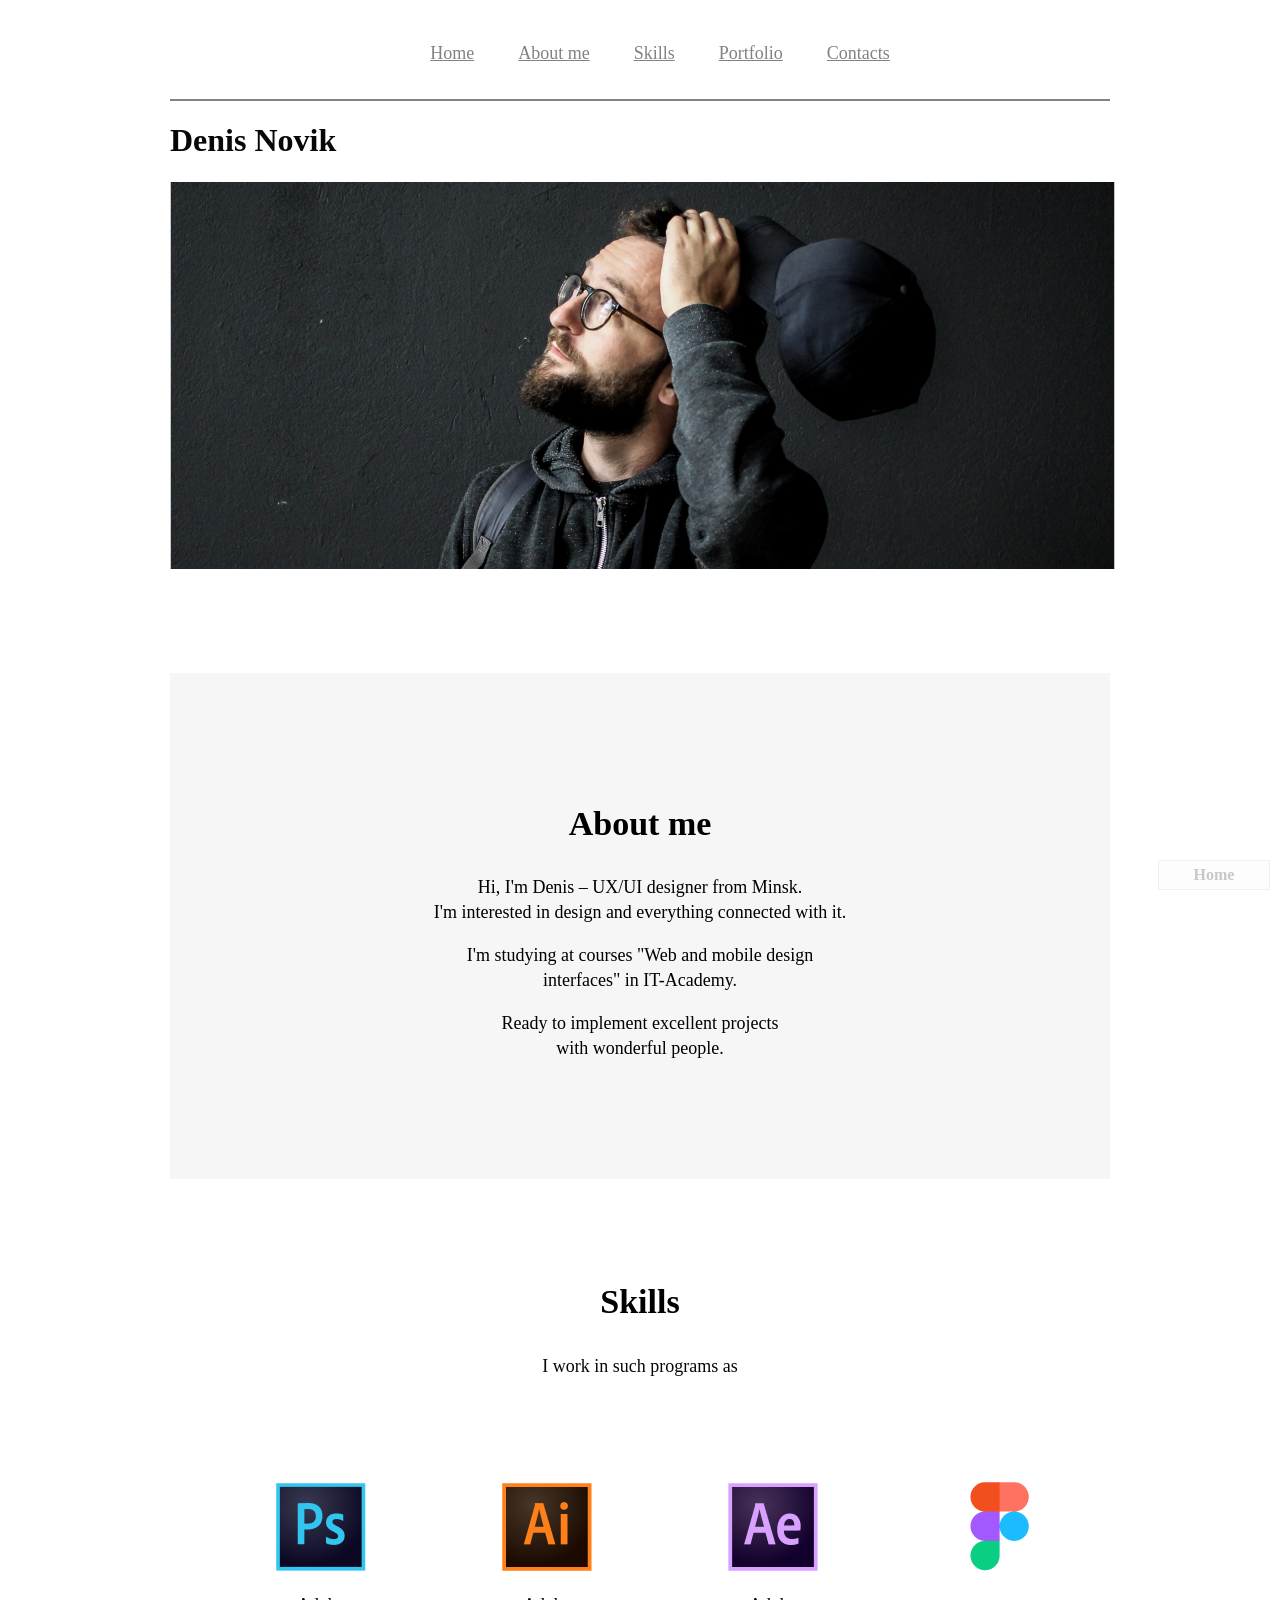
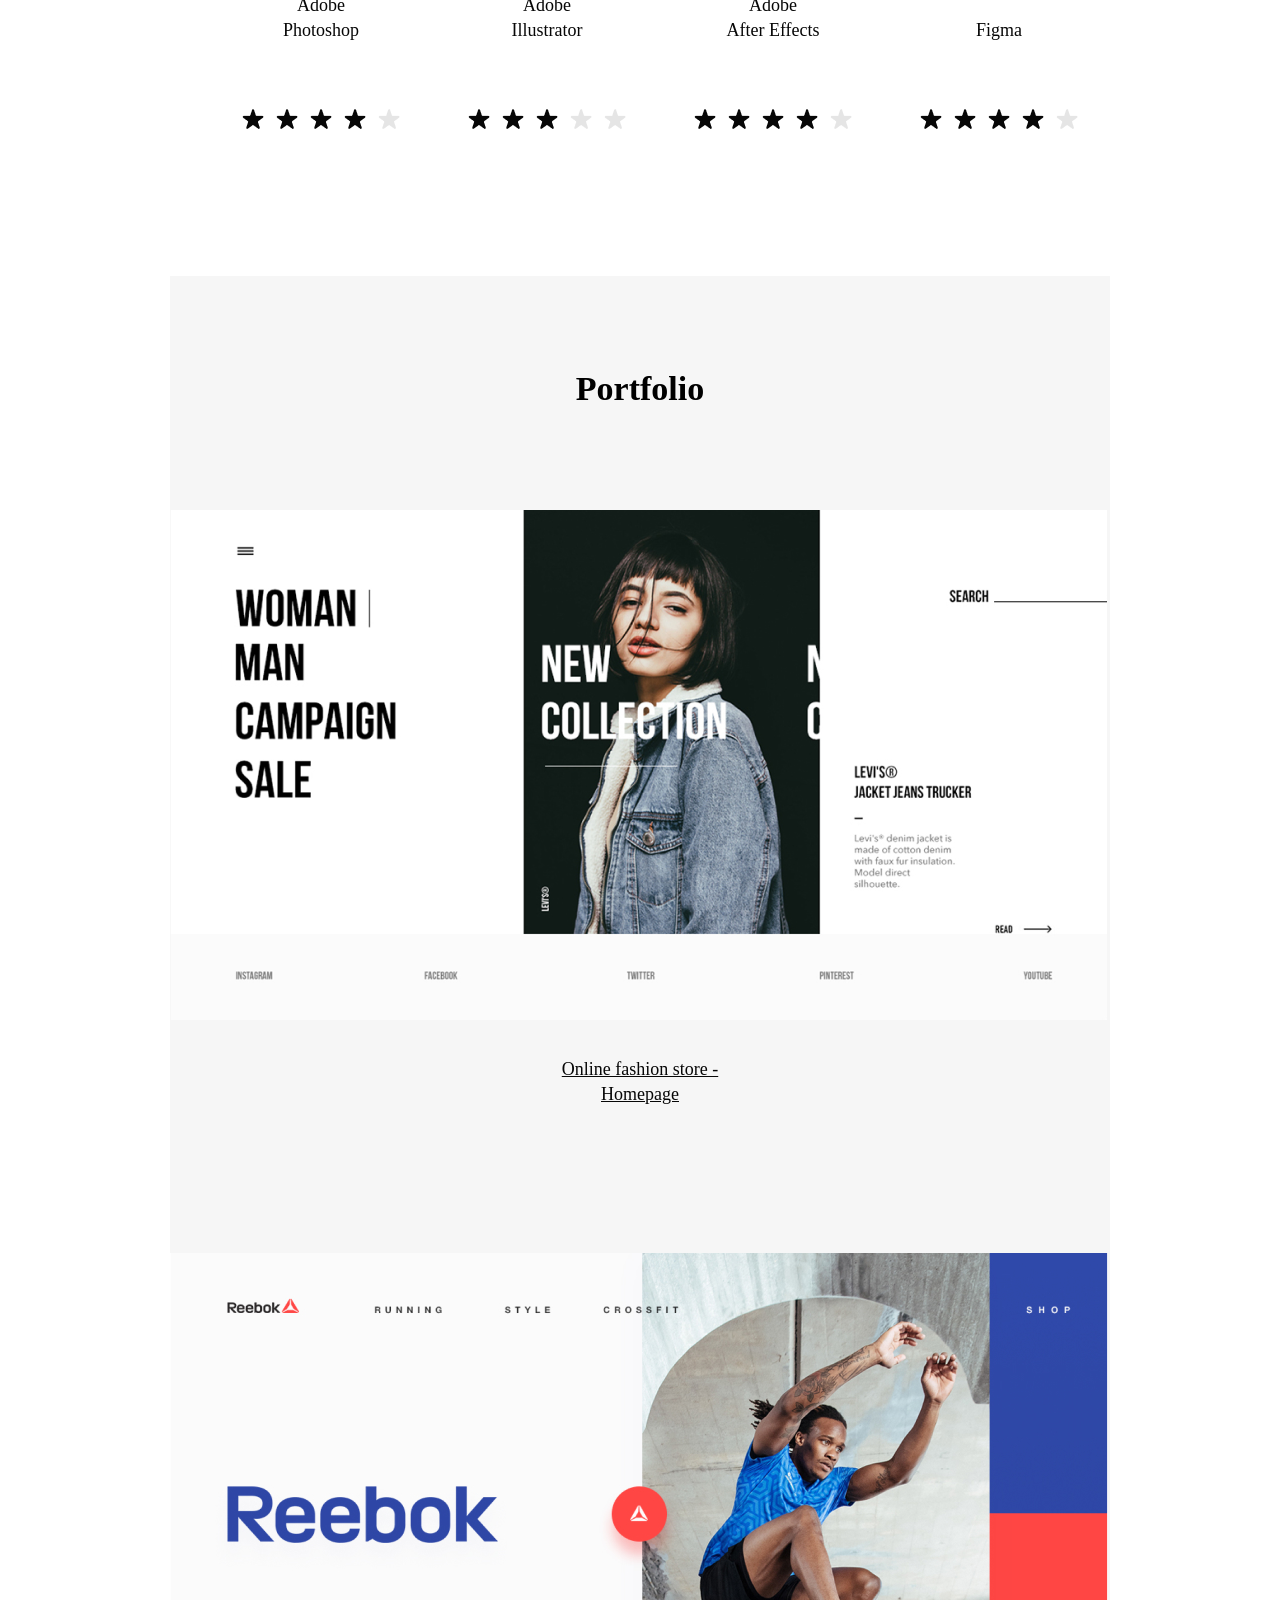
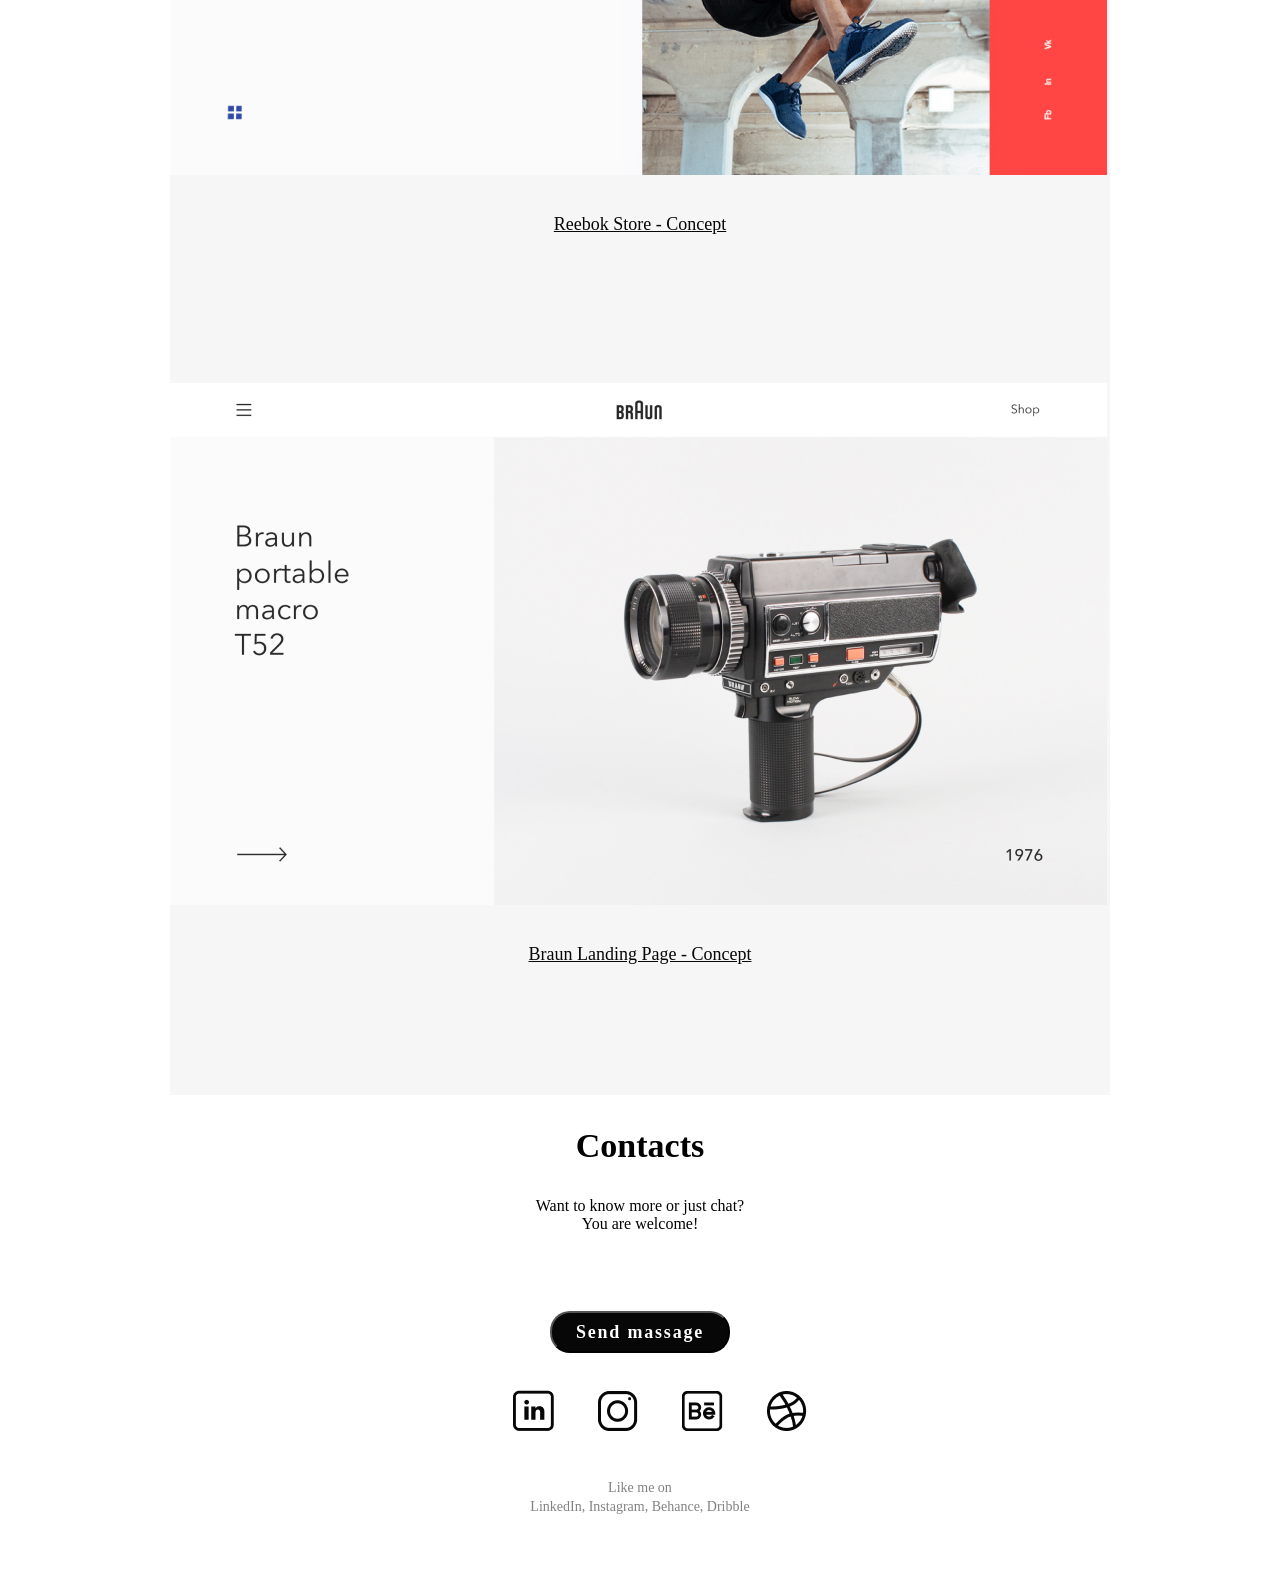
==== index.html @ bd8c3f27 "myPortfolioFinish" ====
<!DOCTYPE html>
<html lang="en">

<head>
    <meta charset="UTF-8">
    <meta http-equiv="X-UA-Compatible" content="IE=edge">
    <meta name="viewport" content="width=device-width, initial-scale=1.0">
    <link rel="stylesheet" href="./index.css">
    <link rel="stylesheet" href="./normalize.css">
    <script src="http://ajax.googleapis.com/ajax/libs/jquery/1.7.1/jquery.min.js"></script>
    <script type="text/javascript"></script>
    <script src="./index.js"></script>
    <title>My Profile</title>
</head>

<body>
    <div class="conteiner">
        <header>
            <div class="divHeader">
                <ul class="header">
                    <li class="item"><a href="#">Home</a></li>
                    <li class="item"><a href="#about">About me</a></li>
                    <li class="item"><a href="#skills">Skills</a></li>
                    <li class="item"><a href="#portfolio">Portfolio</a></li>
                    <li class="item"><a href="#contacts">Contacts</a></li>
                </ul>
            </div>
        </header>
        <h1>Denis Novik</h1>
        <img src="./imeg/man.jpg" alt="man">
        <section id="about">
            <h2>About me</h2>
            <p>Hi, I'm Denis – UX/UI designer from Minsk.<br>
                I'm interested in design and everything connected with it.
            </p>
            <p> I'm studying at courses "Web and mobile design<br>
                interfaces" in IT-Academy.
            </p>
            <p>Ready to implement excellent projects<br>
                with wonderful people.</p>
        </section>
        <section id="skills">
            <h2>Skills</h2>
            <p>I work in such programs as</p>
            <div>
                <ul class="skills">
                    <li class="itemSkills"><img src="./imeg/ps-1.png" alt="iconPs"><br>
                        <p>Adobe<br> Photoshop</p><br>
                        <img class="star" src="./imeg/StarOn.png" alt="">
                        <img class="star" src="./imeg/StarOn.png" alt="">
                        <img class="star" src="./imeg/StarOn.png" alt="">
                        <img class="star" src="./imeg/StarOn.png" alt="">
                        <img class="star" src="./imeg/StarOff.png" alt="">
                    </li>
                    <li class="itemSkills"><img src="./imeg/ai-1.png" alt="iconAi"><br>
                        <p>Adobe <br> Illustrator</p><br>
                        <img class="star" src="./imeg/StarOn.png" alt="">
                        <img class="star" src="./imeg/StarOn.png" alt="">
                        <img class="star" src="./imeg/StarOn.png" alt="">
                        <img class="star" src="./imeg/StarOff.png" alt="">
                        <img class="star" src="./imeg/StarOff.png" alt="">
                    </li>
                    <li class="itemSkills"><img src="./imeg/ae1.png" alt="iconAe"><br>
                        <p>Adobe <br> After Effects</p><br>
                        <img class="star" src="./imeg/StarOn.png" alt="">
                        <img class="star" src="./imeg/StarOn.png" alt="">
                        <img class="star" src="./imeg/StarOn.png" alt="">
                        <img class="star" src="./imeg/StarOn.png" alt="">
                        <img class="star" src="./imeg/StarOff.png" alt="">
                    </li>
                    <li class="itemSkills"><img src="./imeg/figma1.png" alt="iconFigma"><br>
                        <p> <br>Figma</p><br>
                        <img class="star" src="./imeg/StarOn.png" alt="">
                        <img class="star" src="./imeg/StarOn.png" alt="">
                        <img class="star" src="./imeg/StarOn.png" alt="">
                        <img class="star" src="./imeg/StarOn.png" alt="">
                        <img class="star" src="./imeg/StarOff.png" alt="">
                    </li>
                </ul>
            </div>
        </section>
        <section id="portfolio">
            <h2>Portfolio</h2>
            <img src="./imeg/women.png" alt="woman">
            <h3>Online fashion store - <br>Homepage</h3>
            <img src="./imeg/manJump.jpg" alt="man jump">
            <h3>Reebok Store - Concept</h3>
            <img src="./imeg/camera.jpg" alt="camera">
            <h3>Braun Landing Page - Concept</h3>
        </section>
        <footer id="contact">
            <h2>Contacts</h2>
            <p>Want to know more or just chat?<br>
                You are welcome!</p>
            <button>Send massage</button>
            <div>
                <ul>
                    <li><img src="./imeg/in.png" alt="icon"></li>
                    <li><img src="./imeg/inst.png" alt="icon"></li>
                    <li><img src="./imeg/be.png" alt="icon"></li>
                    <li><img src="./imeg/global.png" alt="icon"></li>
                </ul>
            </div>
            <p class="like">Like me on<br>
                LinkedIn, Instagram, Behance, Dribble</p>
        </footer>
    </div>
    <div id="toTop"> Home </div>
</body>

</html>
---- index.css ----
.item{
    display: inline-block;
    font-family: Open Sans;
    font-style: normal;
    font-weight: normal;
    font-size: 18px;
    line-height: 25px;
    padding: 33px 20px;

   
}
header a{
    color: #828282;
}
.header{
    margin: 0 auto;
    text-align: center;
}
.divHeader{
    margin: 0 auto;
    border-bottom: 2px solid #828282;
}
.conteiner{
    width: 940px;
    margin: 0 auto;
}
h1{
    font-family: Open Sans;
    font-style: normal;
    font-weight: bold;
    color: #070707;
}
#about{
    text-align: center;
    background-color: #F6F6F6;
    padding: 100px 0;
    margin: 100px 0;
}
h2{
    font-family: Open Sans;
    font-style: normal;
    font-weight: bold;
    font-size: 34px;
    line-height: 46px;
    text-align: center;
}
#about p{
    font-family: Open Sans;
    font-style: normal;
    font-weight: normal;
    font-size: 18px;
    line-height: 25px;
}
#skills{
    text-align: center;
}

#skills p {
    font-family: Open Sans;
    font-style: normal;
    font-weight: normal;
    font-size: 18px;
    line-height: 25px;
    text-align: center;
    color: #070707;
}
.skills{
    margin: 0 auto;
    text-align: center; 
}
.itemSkills{
    display: inline-block;
    margin: 85px 28px;
}
.star{
    margin: 30px 4px;
}
#portfolio{
    background-color: #F6F6F6;
}
#portfolio h2{
    padding: 90px 0 70px;
}
#portfolio h3{
    font-family: Open Sans;
    font-style: normal;
    font-weight: normal;
    font-size: 18px;
    line-height: 25px;
    text-align: center;
    text-decoration-line: underline;
    color: #070707;
    padding: 15px 0 128px;
}
button{
    background-color: #070707;
    color: white;
    width: 180px;
    height: 42px;
    border-radius: 20px;
    font-family: Open Sans;
    font-style: normal;
    font-weight: bold;
    font-size: 18px;
    line-height: 25px;
    text-align: center;
    letter-spacing: 0.1em;
 
}
#contact p {
    margin: 21px 0 78px;
}
#contact div{
    margin: 37px 0 43px;
}
#contact{
    text-align: center; 
}
#contact li{
    display: inline-block;
}
#contact li{
    margin: 0 20px;
}
.like{
    font-family: Open Sans;
    font-style: normal;
    font-weight: normal;
    font-size: 14px;
    line-height: 19px;
    text-align: center;
    color: #828282;
    margin: 0 0 234px;
}
#toTop {
    width:100px;
    border:1px solid #ccc;
    background:#f7f7f7;
    text-align:center;
    padding:5px;
    position:fixed;
    bottom:10px; /* отступ кнопки от нижнего края страницы*/
    right:10px;
    cursor:pointer;
    display:none;
    color:#333;
    font-family:verdana;
    font-size:16px;
    font-weight: bold;

    }
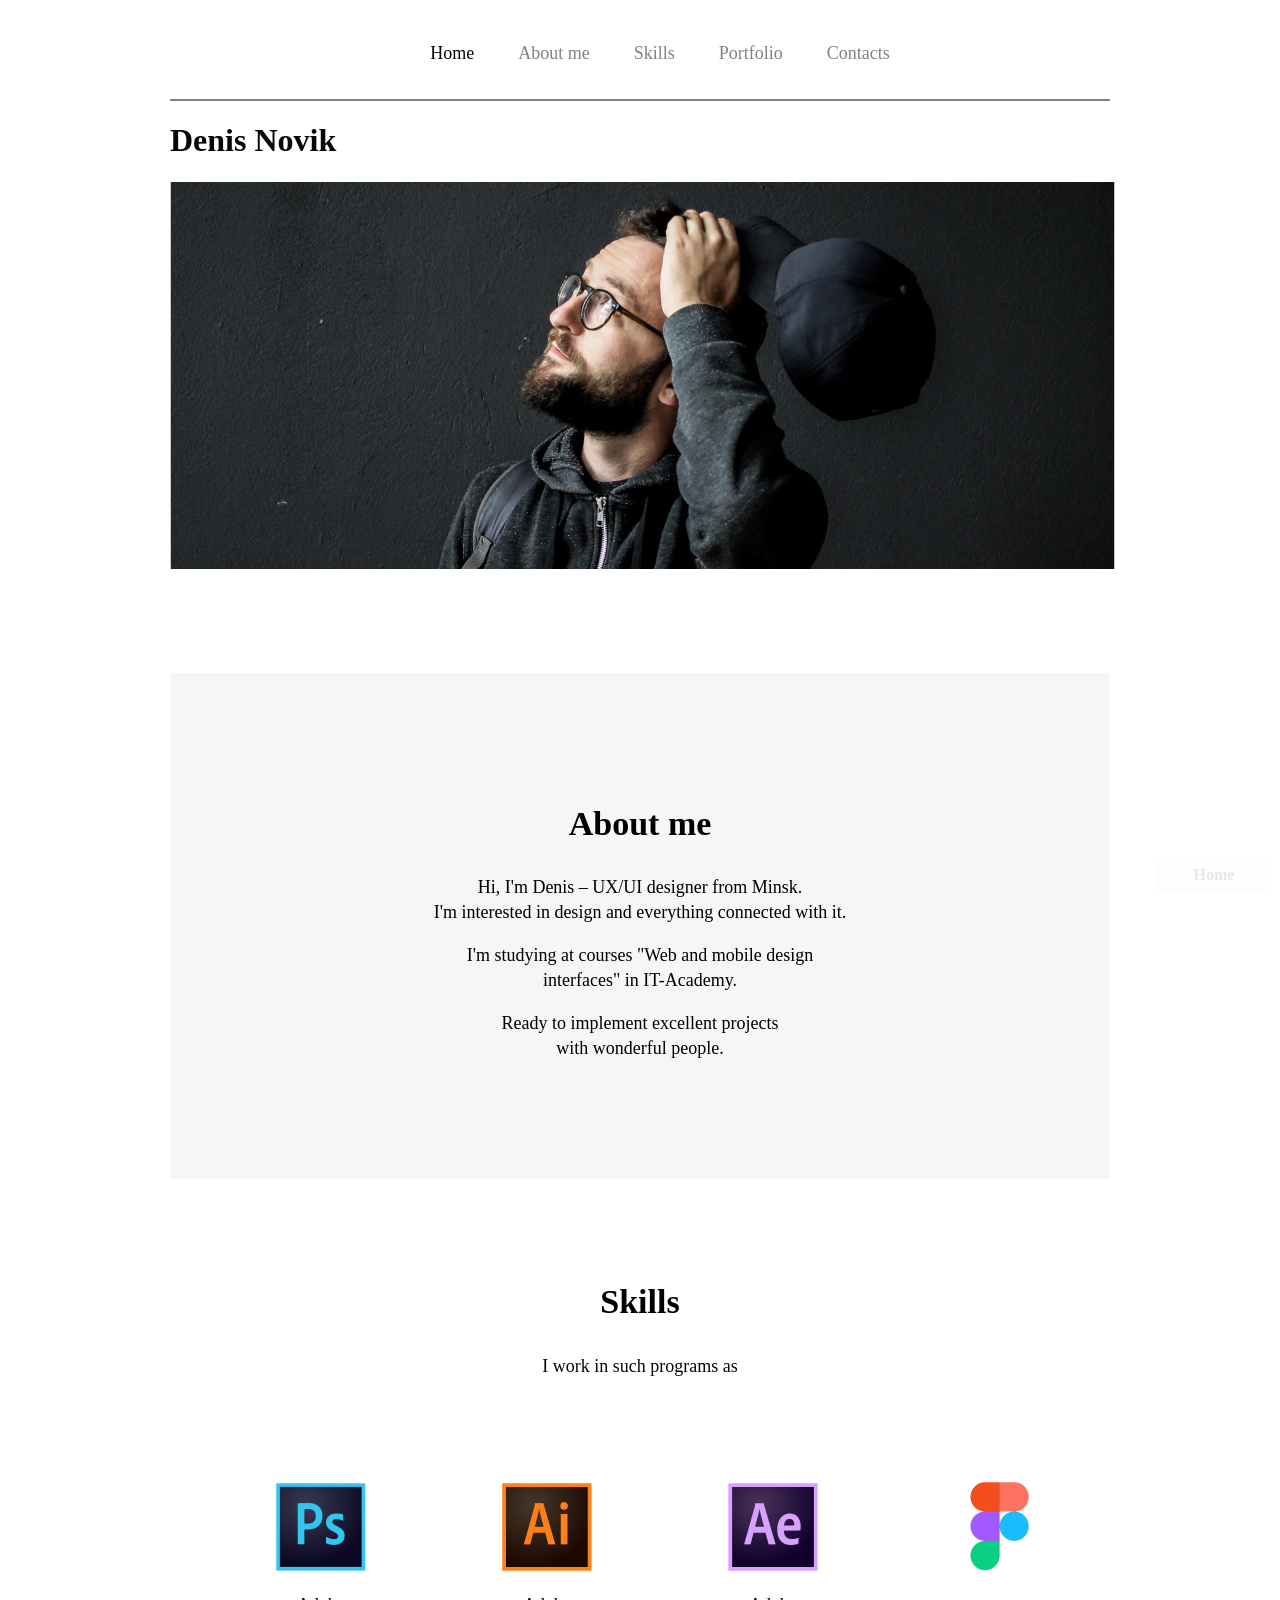
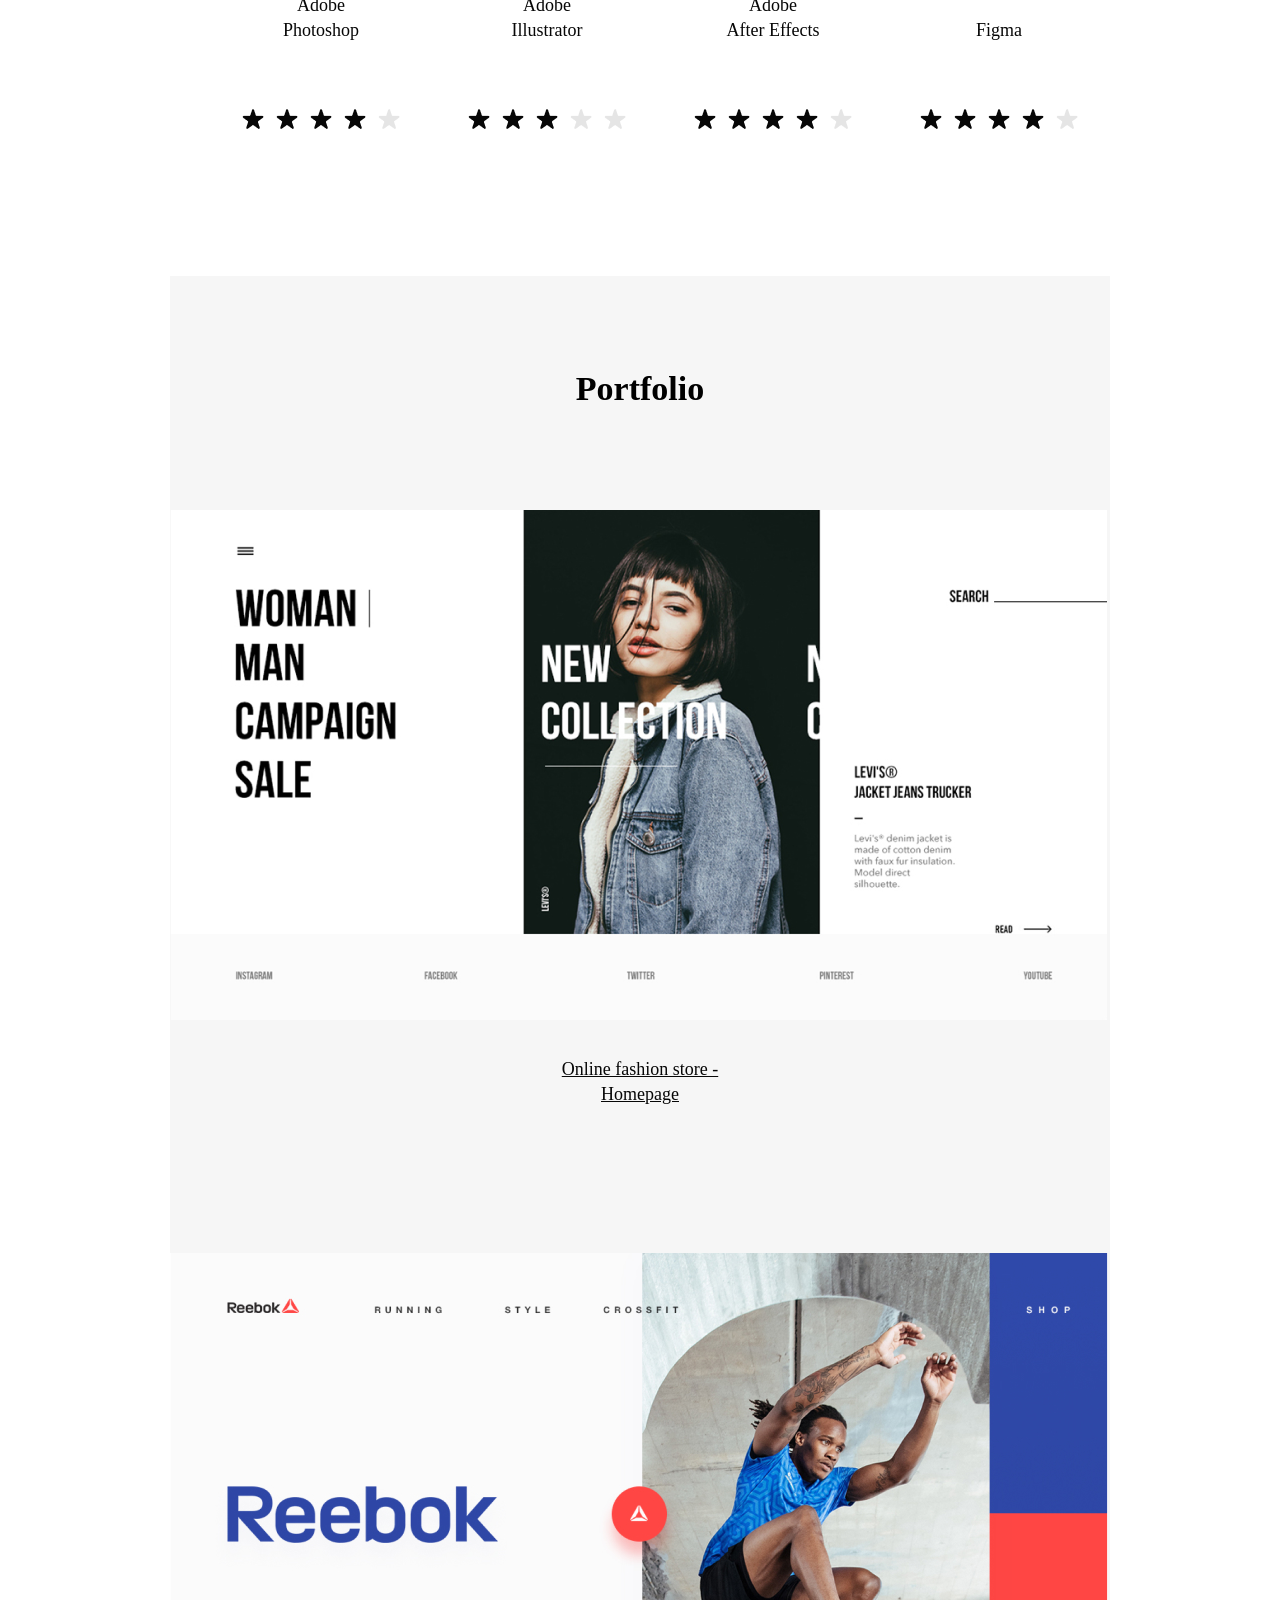
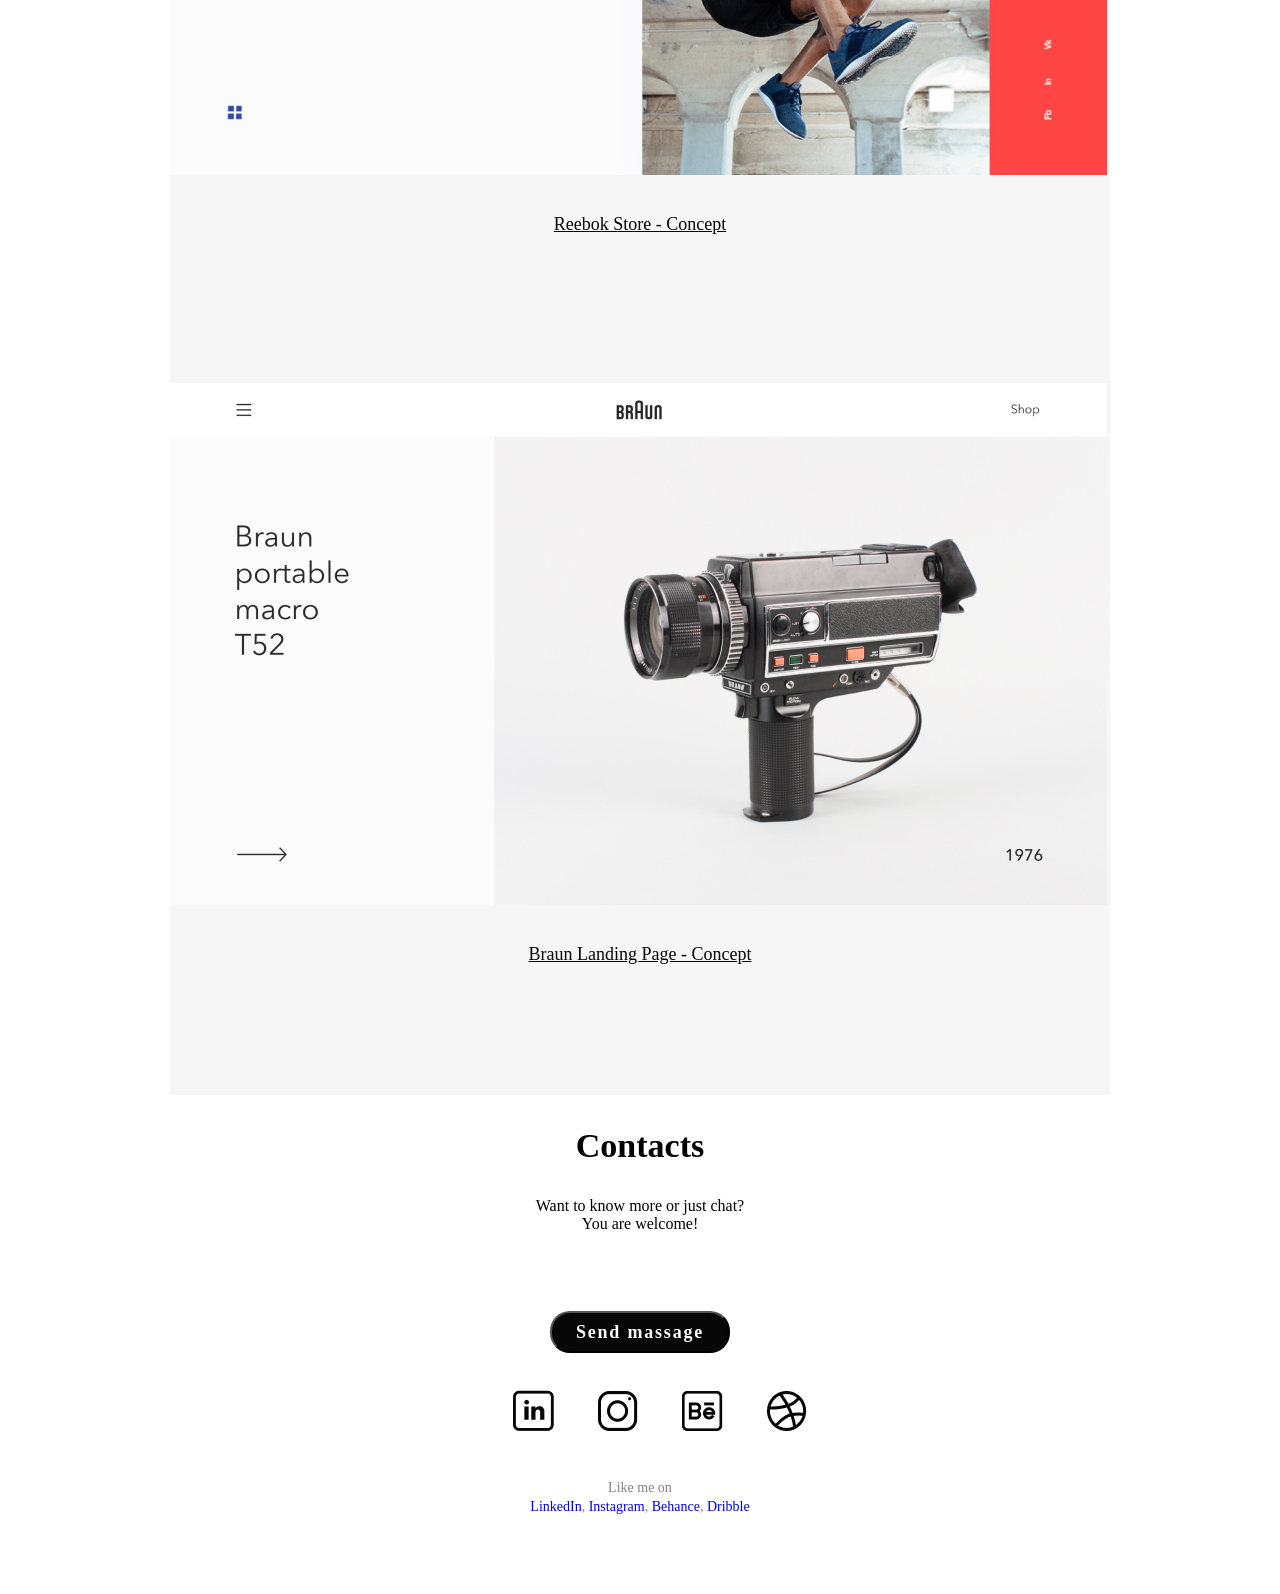
==== commit 3a950233: "lastChange" ====
--- a/index.html
+++ b/index.html
@@ -18,11 +18,11 @@
         <header>
             <div class="divHeader">
                 <ul class="header">
-                    <li class="item"><a href="#">Home</a></li>
-                    <li class="item"><a href="#about">About me</a></li>
-                    <li class="item"><a href="#skills">Skills</a></li>
-                    <li class="item"><a href="#portfolio">Portfolio</a></li>
-                    <li class="item"><a href="#contacts">Contacts</a></li>
+                    <li class="item"><a class="itemA itemActive" href="#">Home</a></li>
+                    <li class="item"><a class="itemA" href="#about">About me</a></li>
+                    <li class="item"><a class="itemA" href="#skills">Skills</a></li>
+                    <li class="item"><a class="itemA" href="#portfolio">Portfolio</a></li>
+                    <li class="item"><a class="itemA" href="#contacts">Contacts</a></li>
                 </ul>
             </div>
         </header>
@@ -88,21 +88,31 @@
             <img src="./imeg/camera.jpg" alt="camera">
             <h3>Braun Landing Page - Concept</h3>
         </section>
-        <footer id="contact">
+        <footer id="contacts">
             <h2>Contacts</h2>
             <p>Want to know more or just chat?<br>
                 You are welcome!</p>
-            <button>Send massage</button>
+            <a href="https://soulraise.github.io/NewTestProject/forma.html">
+                <button>Send massage</button></a>
             <div>
                 <ul>
-                    <li><img src="./imeg/in.png" alt="icon"></li>
-                    <li><img src="./imeg/inst.png" alt="icon"></li>
-                    <li><img src="./imeg/be.png" alt="icon"></li>
-                    <li><img src="./imeg/global.png" alt="icon"></li>
+                    <li><a href="https://www.linkedin.com/feed/">
+                            <img src="./imeg/in.png" alt="icon"></a></li>
+                    <li><a href="https://www.instagram.com/">
+                            <img src="./imeg/inst.png" alt="icon"></a></li>
+                    <li><a href="https://www.behance.net/">
+                            <img src="./imeg/be.png" alt="icon"></a></li>
+                    <li><a href="https://dribbble.com/">
+                            <img src="./imeg/global.png" alt="icon"></li></a>
+
                 </ul>
             </div>
             <p class="like">Like me on<br>
-                LinkedIn, Instagram, Behance, Dribble</p>
+                <a href="https://www.linkedin.com/feed/">LinkedIn</a>,
+                <a href="https://www.instagram.com/">Instagram</a>,
+                <a href="https://www.behance.net/">Behance</a>,
+                <a href="https://dribbble.com/">Dribble</a>
+            </p>
         </footer>
     </div>
     <div id="toTop"> Home </div>
--- a/index.css
+++ b/index.css
@@ -1,3 +1,4 @@
+
 .item{
     display: inline-block;
     font-family: Open Sans;
@@ -6,8 +7,19 @@
     font-size: 18px;
     line-height: 25px;
     padding: 33px 20px;
-
-   
+}
+.itemA{
+    font-family: Open Sans;
+    font-style: normal;
+    font-weight: normal;
+    font-size: 18px;
+    line-height: 25px;
+    color: #828282;
+    text-decoration: none;
+}
+.itemActive{
+    color: #070707;
+    
 }
 header a{
     color: #828282;
@@ -107,19 +119,19 @@
     letter-spacing: 0.1em;
  
 }
-#contact p {
+#contacts p {
     margin: 21px 0 78px;
 }
-#contact div{
+#contacts div{
     margin: 37px 0 43px;
 }
-#contact{
+#contacts{
     text-align: center; 
 }
-#contact li{
+#contacts li{
     display: inline-block;
 }
-#contact li{
+#contacts li{
     margin: 0 20px;
 }
 .like{
@@ -139,7 +151,7 @@
     text-align:center;
     padding:5px;
     position:fixed;
-    bottom:10px; /* отступ кнопки от нижнего края страницы*/
+    bottom:10px;
     right:10px;
     cursor:pointer;
     display:none;
@@ -149,3 +161,6 @@
     font-weight: bold;
 
     }
+.like a{
+    text-decoration: none;
+}
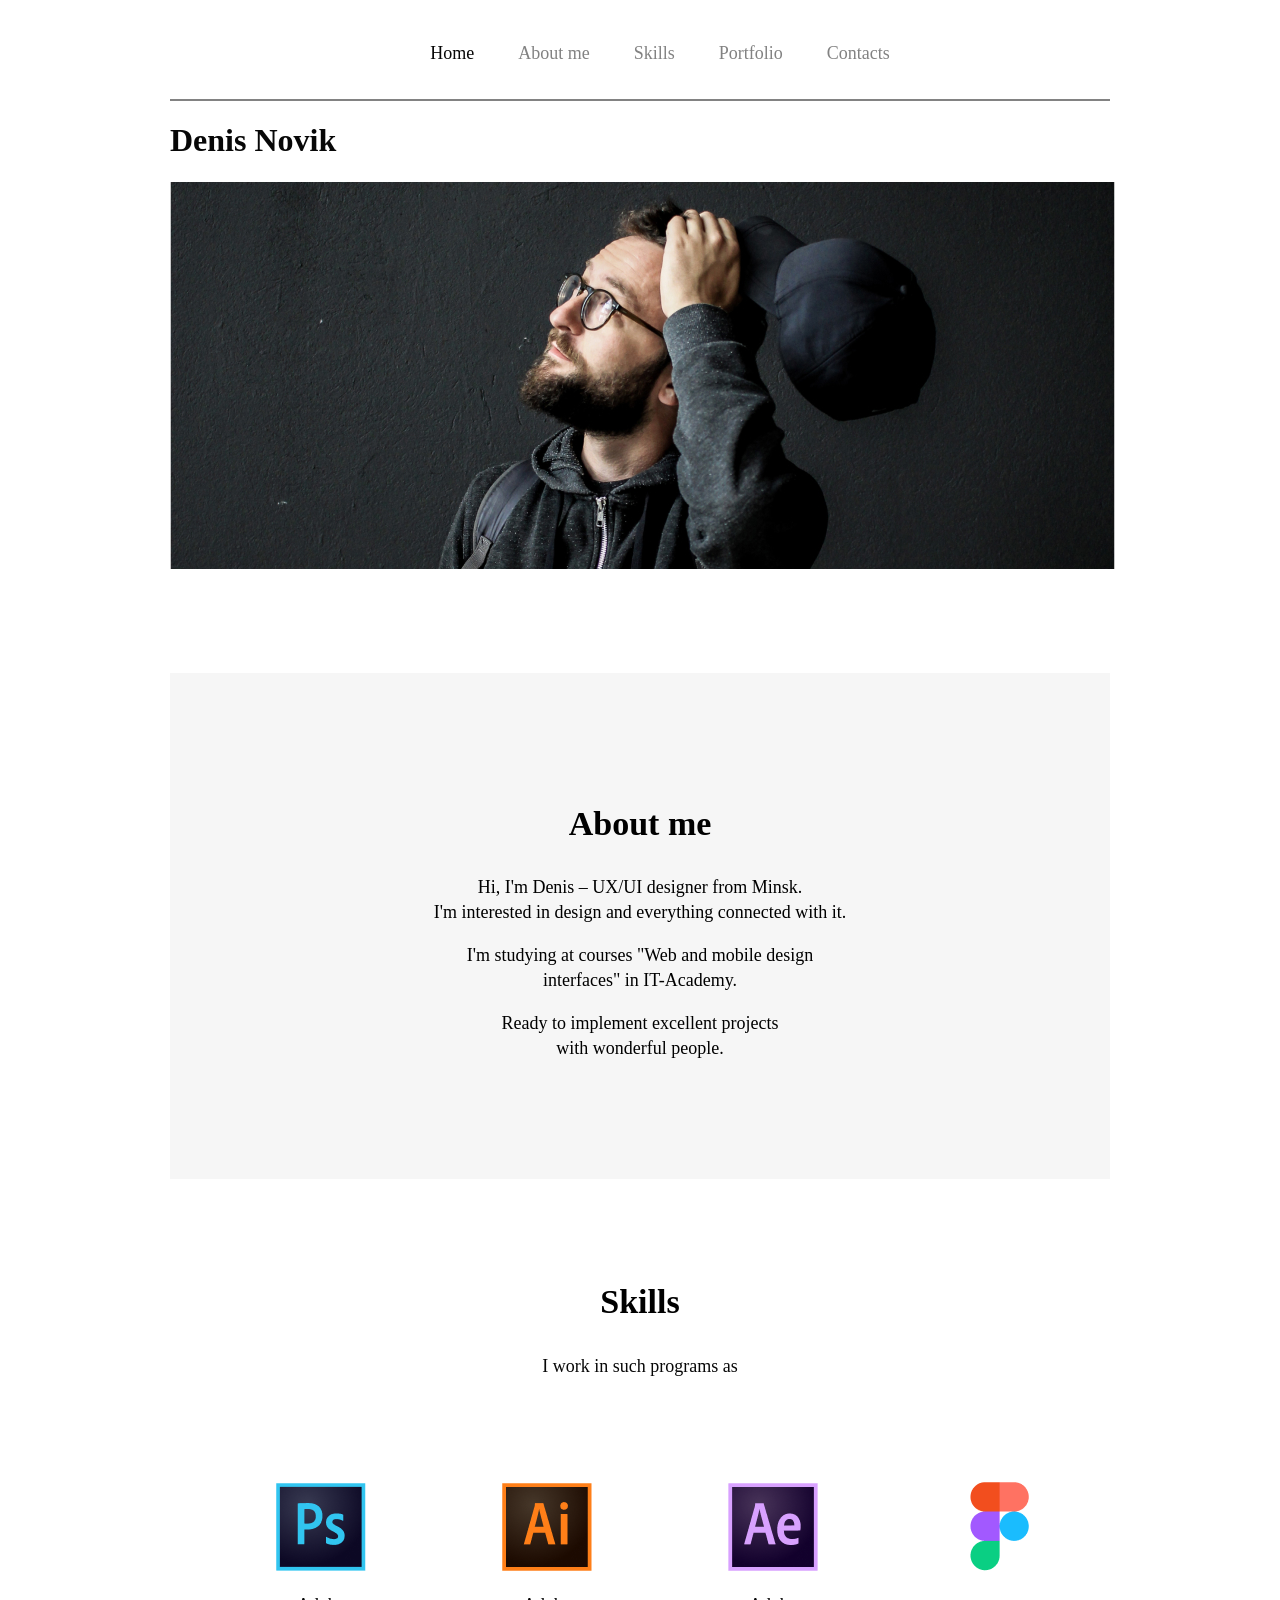
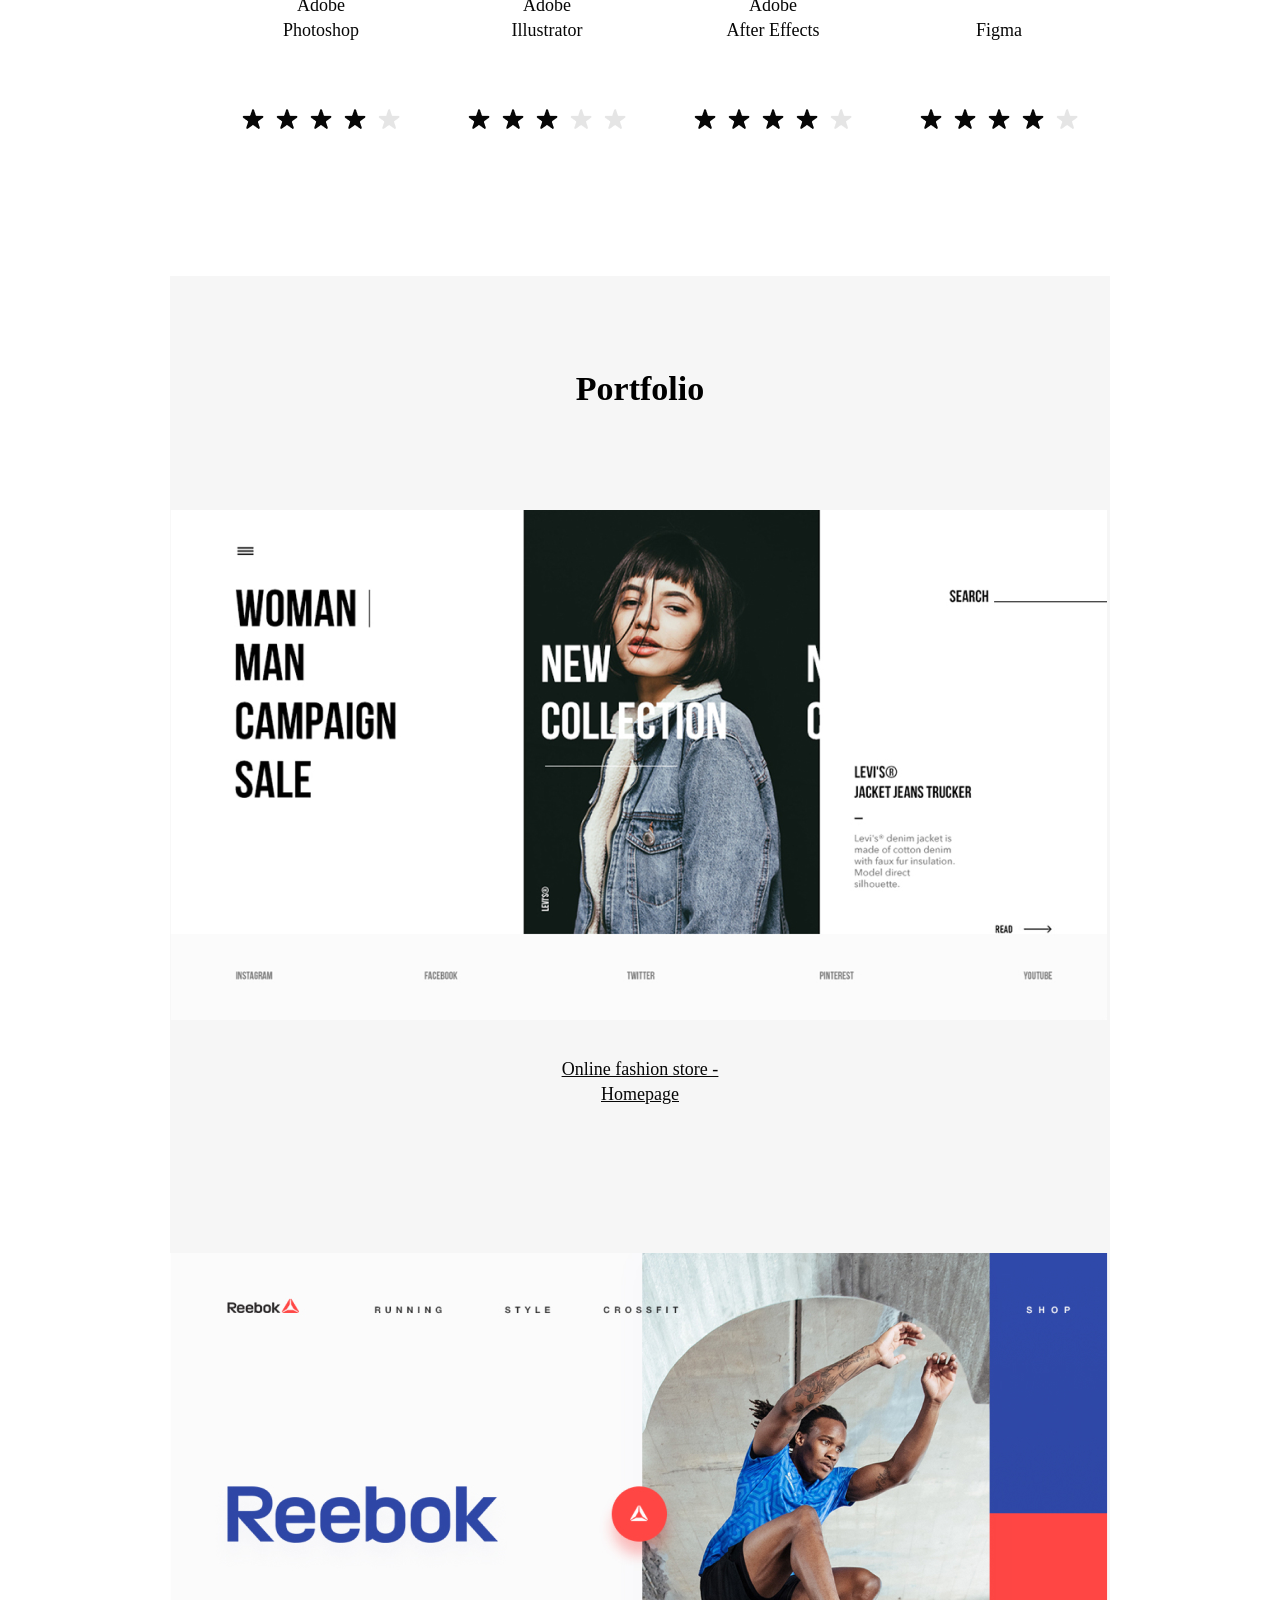
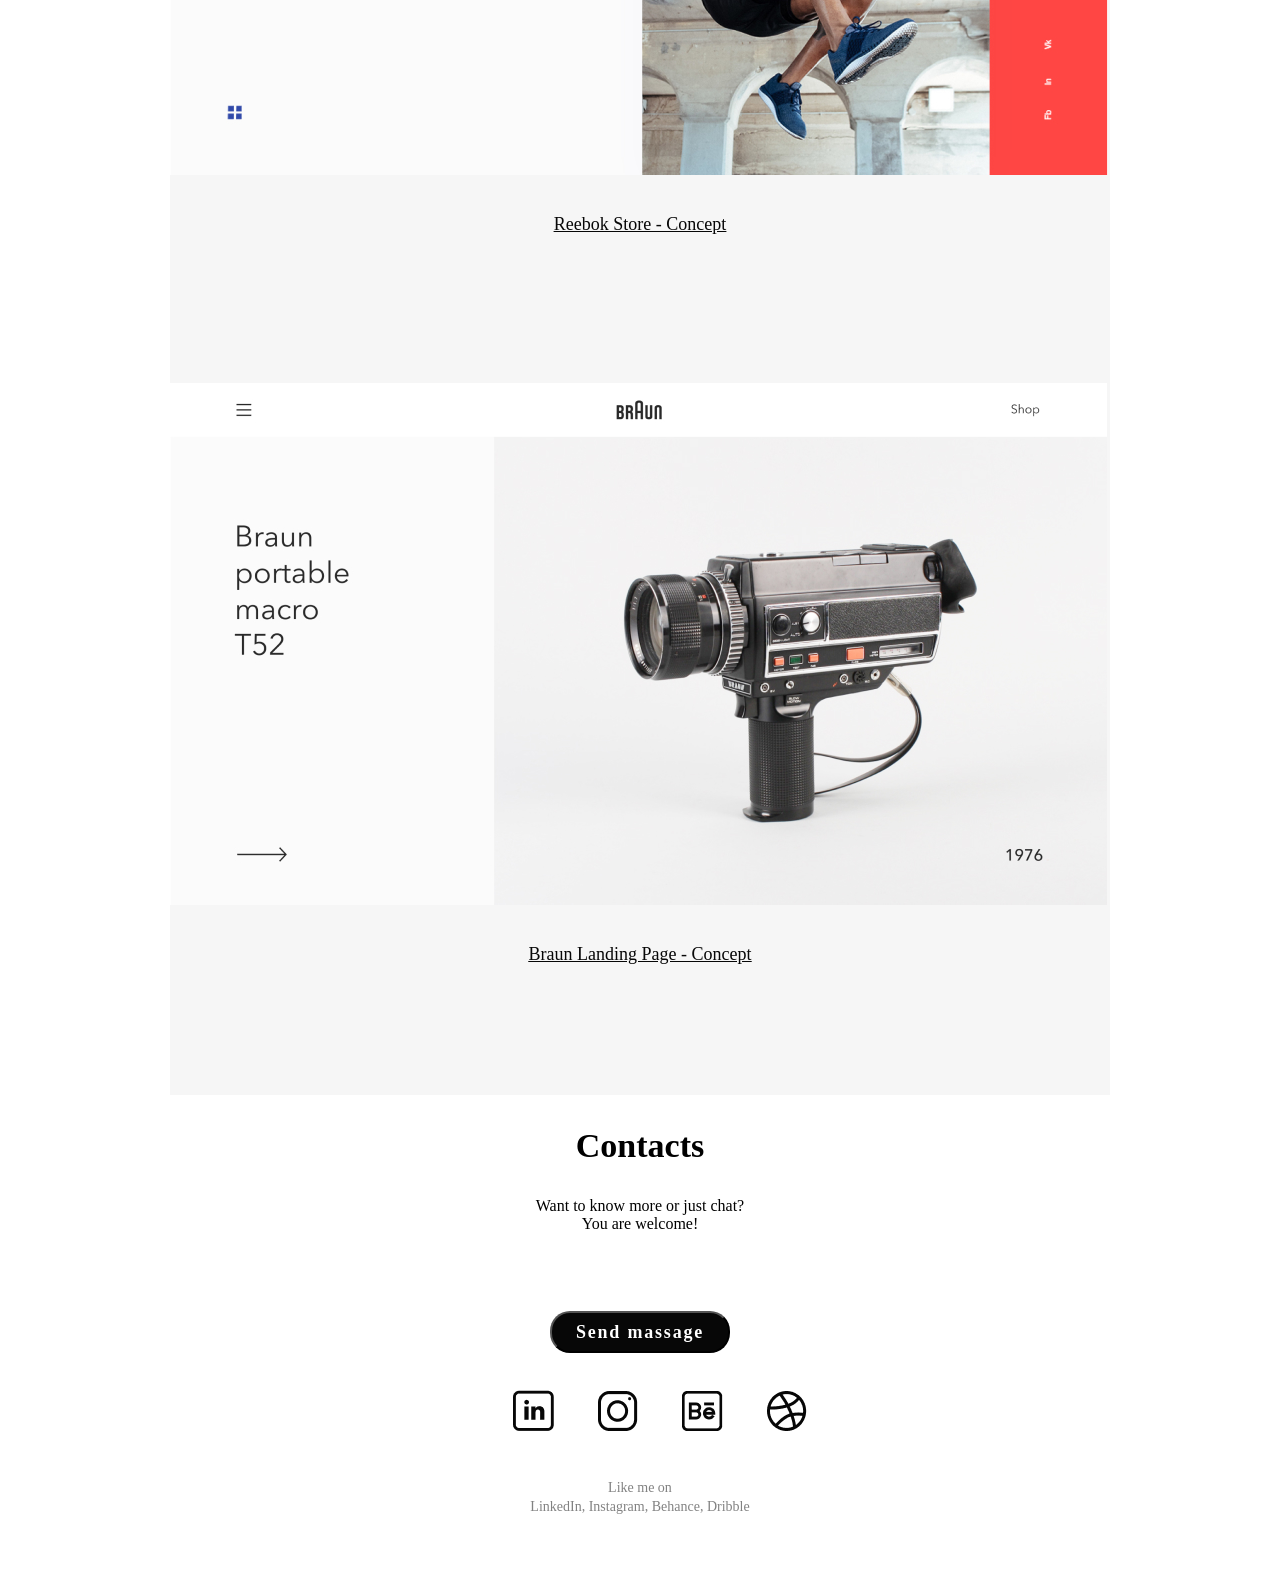
==== commit ae841443: "change" ====
--- a/index.html
+++ b/index.html
@@ -82,11 +82,11 @@
         <section id="portfolio">
             <h2>Portfolio</h2>
             <img src="./imeg/women.png" alt="woman">
-            <h3>Online fashion store - <br>Homepage</h3>
+            <h3><a href="#">Online fashion store - <br>Homepage</a></h3>
             <img src="./imeg/manJump.jpg" alt="man jump">
-            <h3>Reebok Store - Concept</h3>
+            <h3><a href="#">Reebok Store - Concept</a></h3>
             <img src="./imeg/camera.jpg" alt="camera">
-            <h3>Braun Landing Page - Concept</h3>
+            <h3><a href="#">Braun Landing Page - Concept</a></h3>
         </section>
         <footer id="contacts">
             <h2>Contacts</h2>
--- a/index.css
+++ b/index.css
@@ -163,4 +163,15 @@
     }
 .like a{
     text-decoration: none;
+    color: #828282;
 }
+h3 a{
+    color: #070707;
+    font-family: Open Sans;
+    font-style: normal;
+    font-weight: normal;
+    font-size: 18px;
+    line-height: 25px;
+    text-align: center;
+    text-decoration-line: underline;
+}
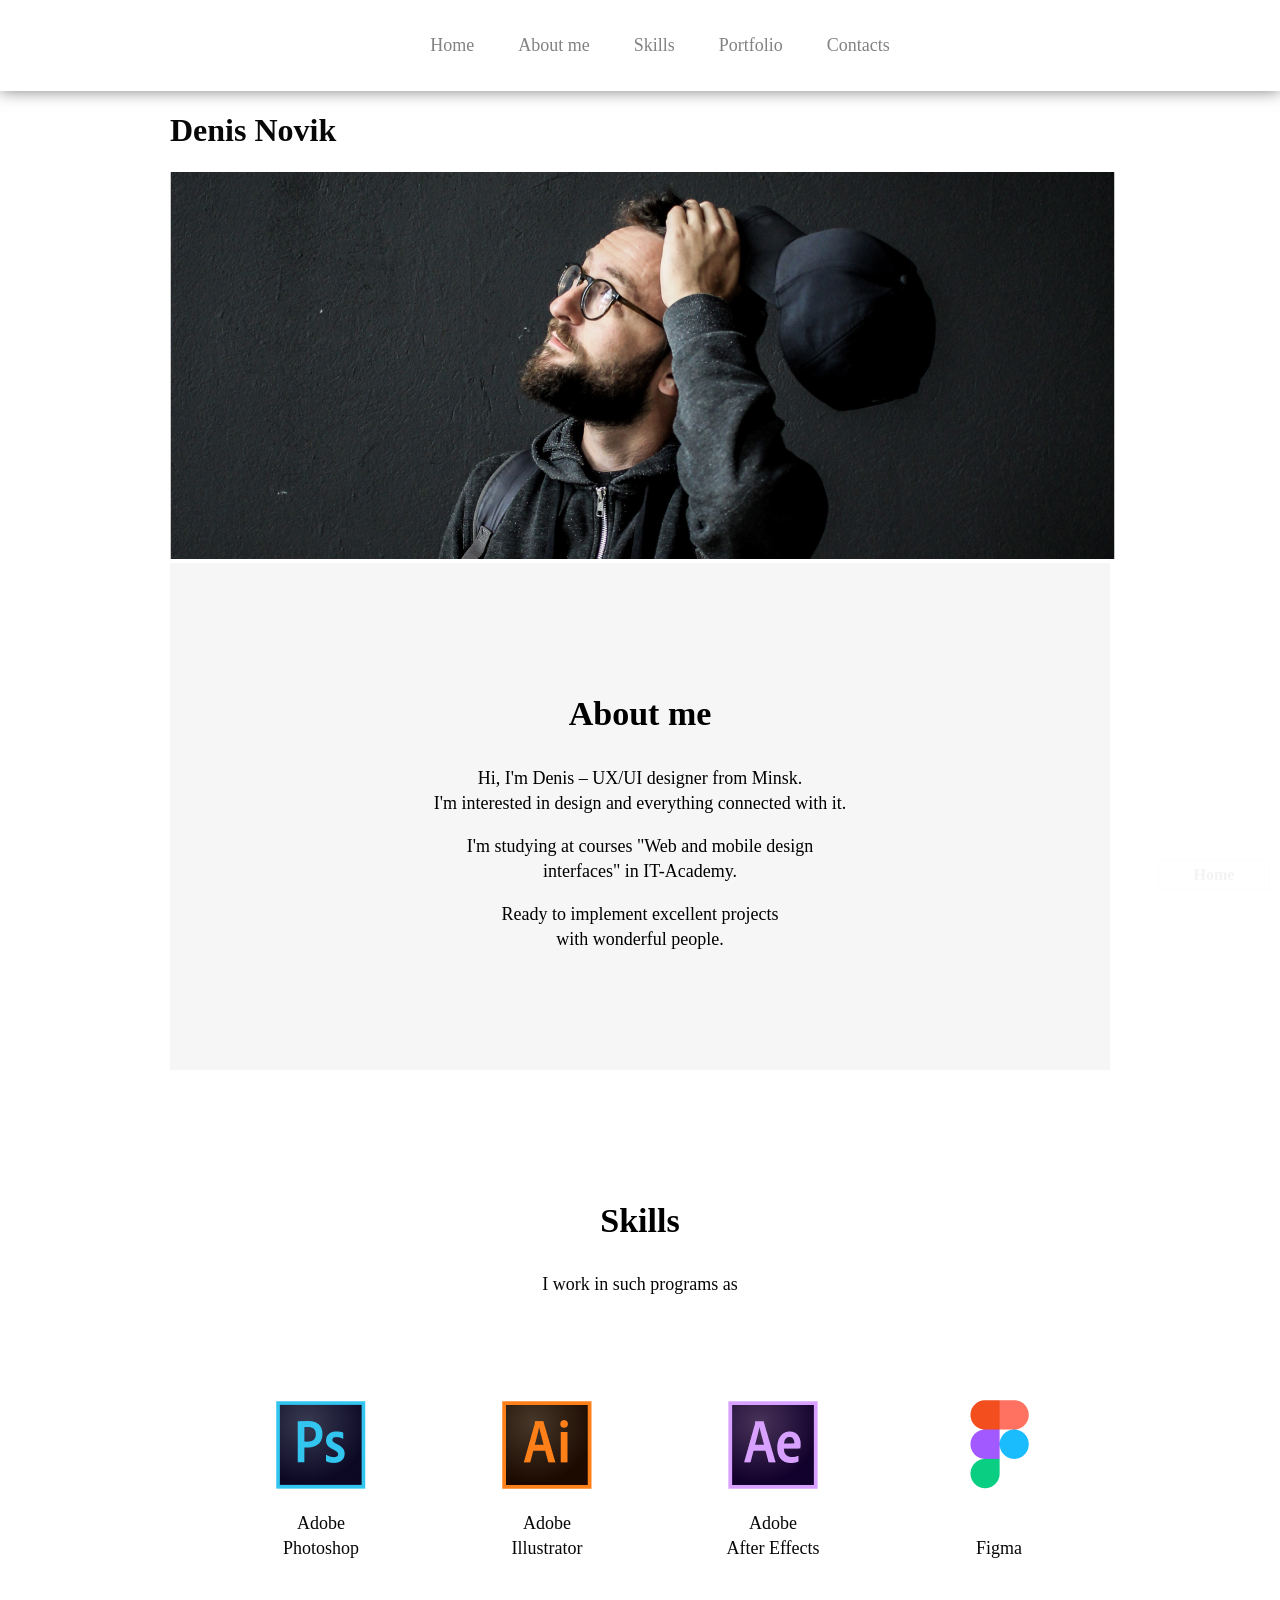
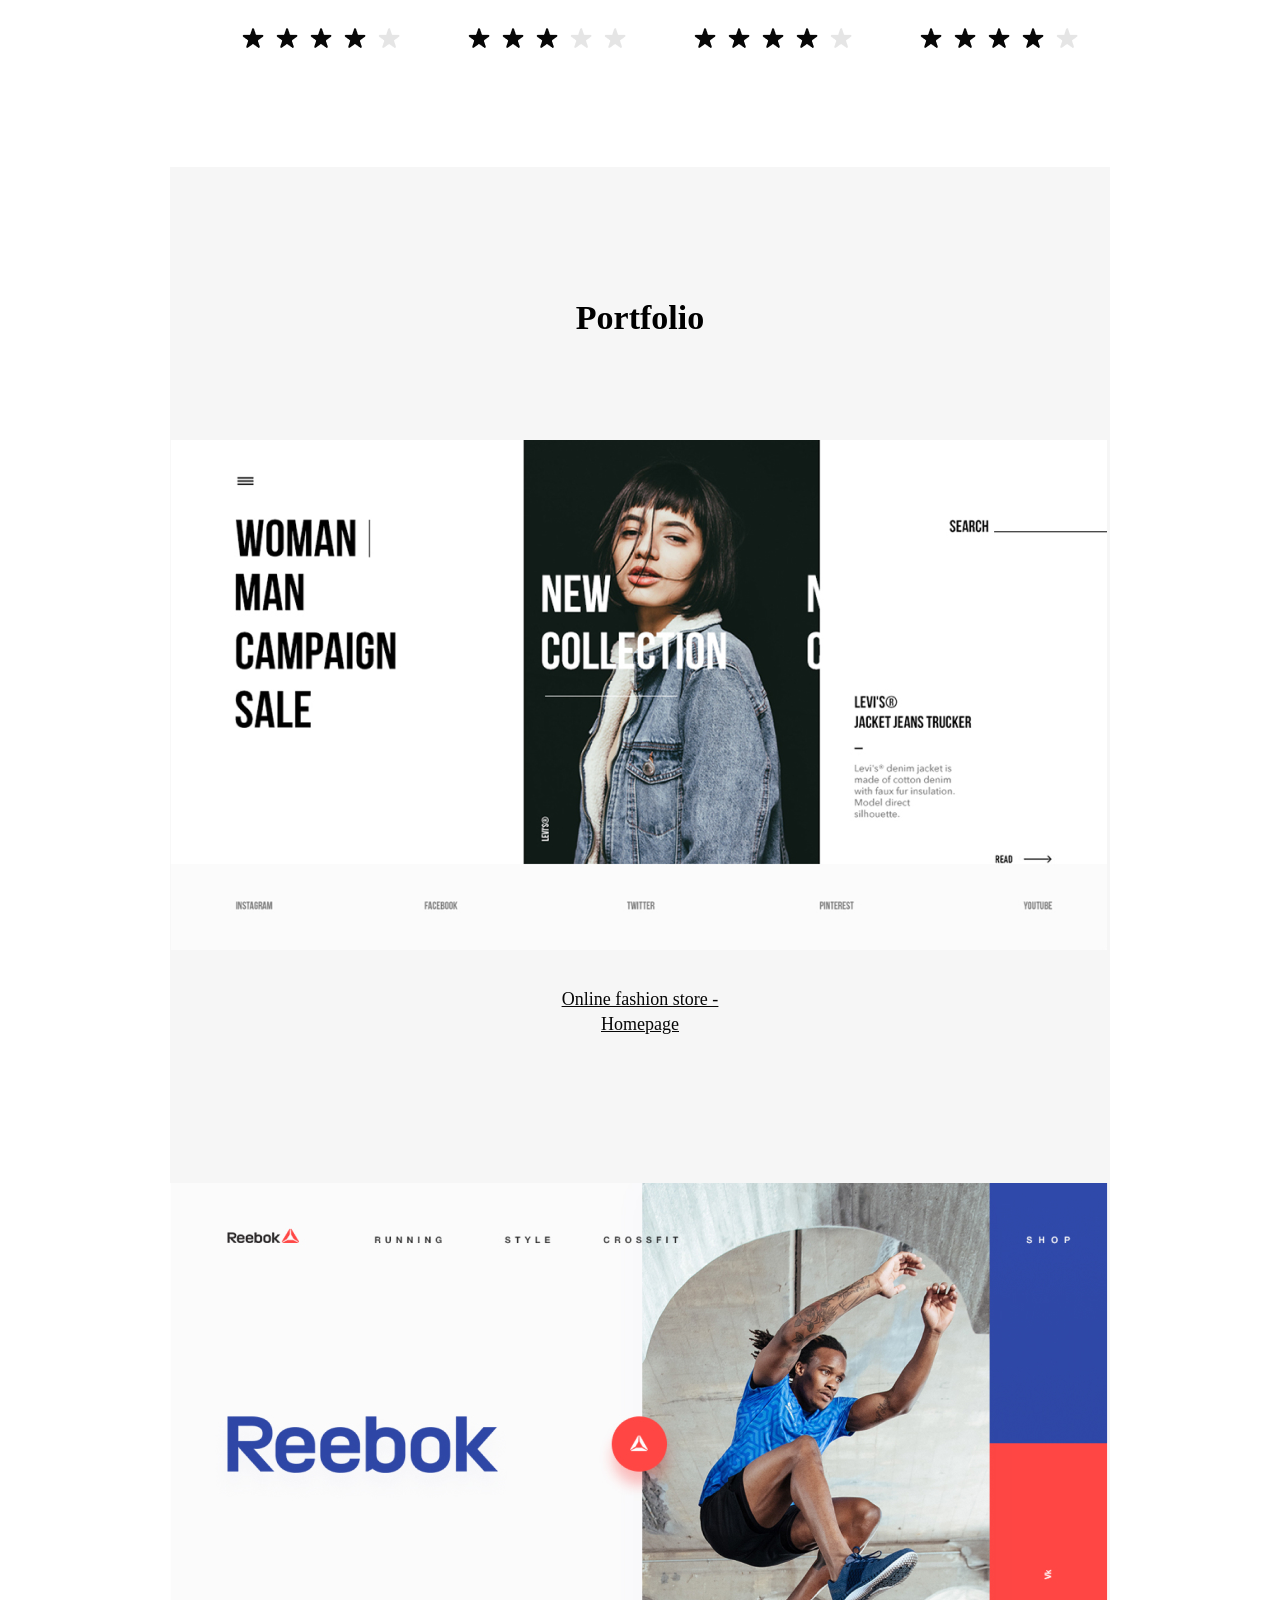
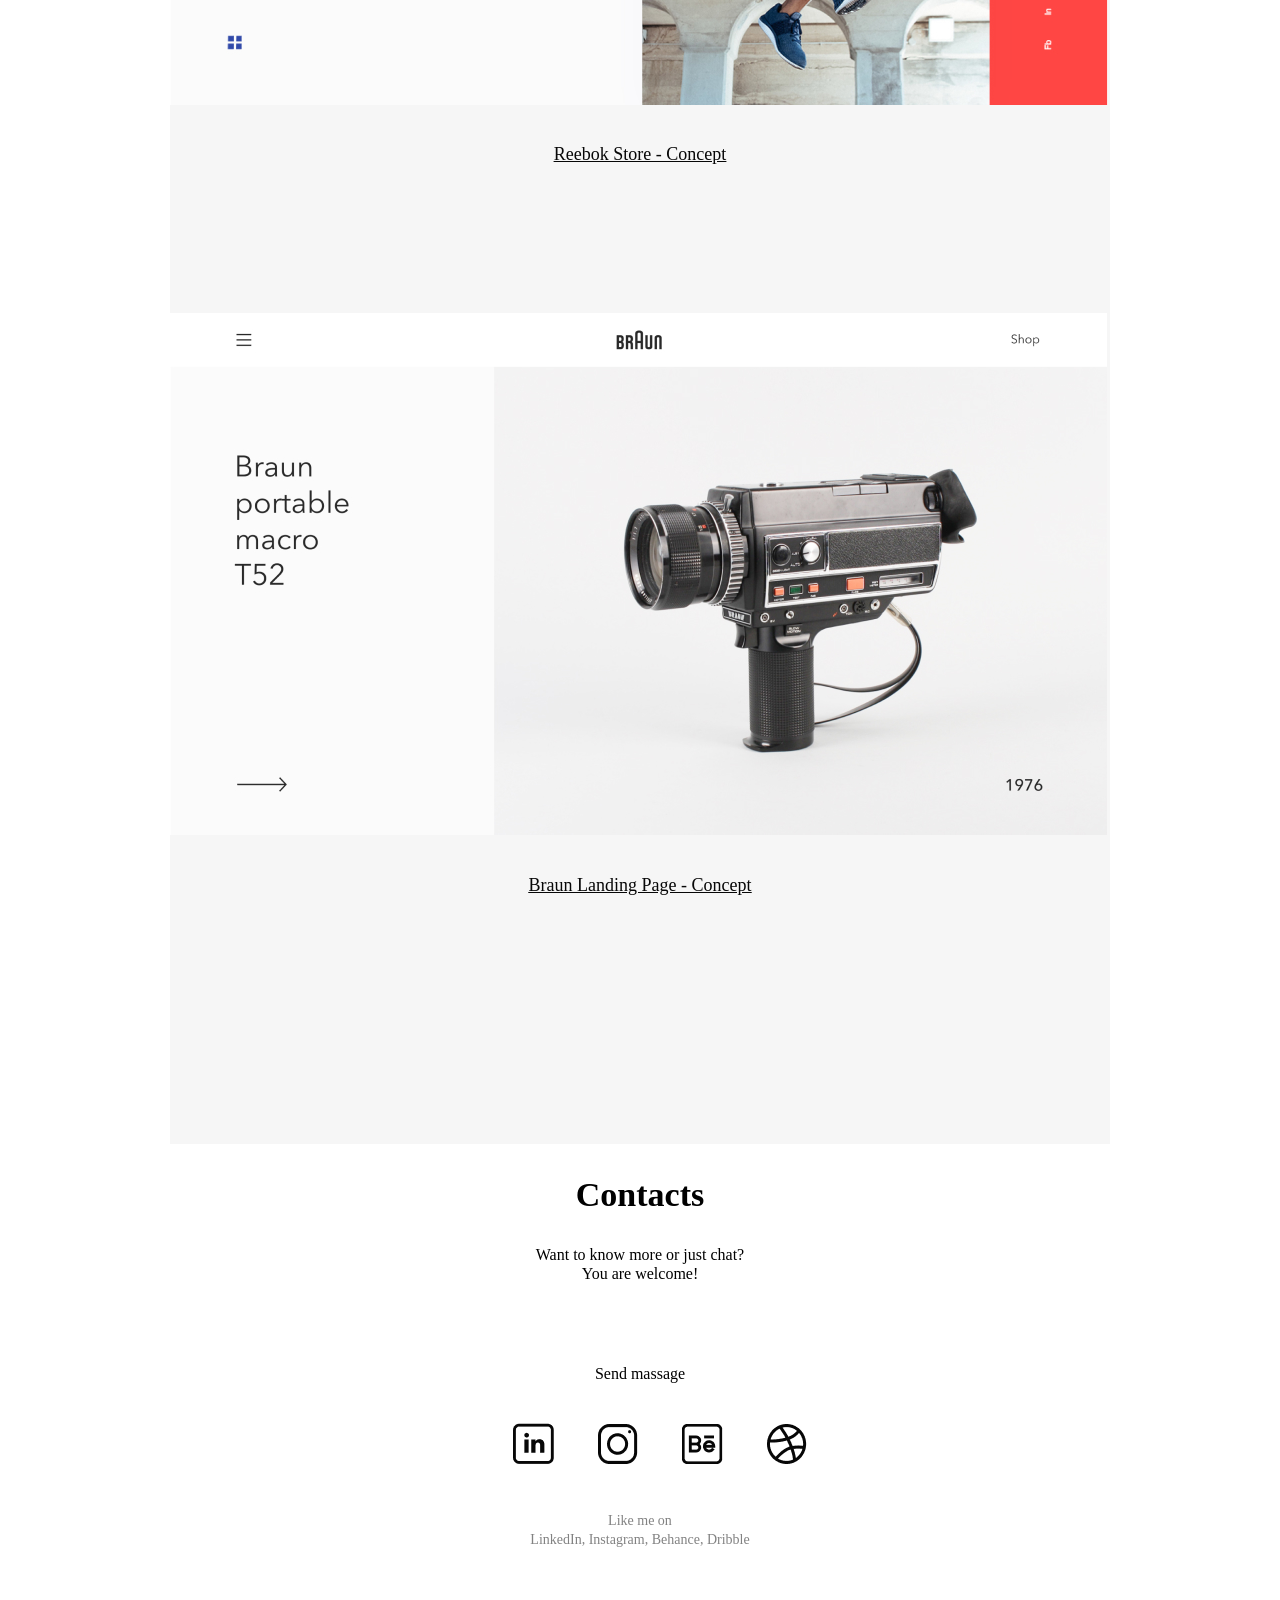
==== commit 9a1398db: "finnish" ====
--- a/index.html
+++ b/index.html
@@ -2,120 +2,124 @@
 <html lang="en">
 
 <head>
-    <meta charset="UTF-8">
-    <meta http-equiv="X-UA-Compatible" content="IE=edge">
-    <meta name="viewport" content="width=device-width, initial-scale=1.0">
-    <link rel="stylesheet" href="./index.css">
-    <link rel="stylesheet" href="./normalize.css">
-    <script src="http://ajax.googleapis.com/ajax/libs/jquery/1.7.1/jquery.min.js"></script>
-    <script type="text/javascript"></script>
-    <script src="./index.js"></script>
-    <title>My Profile</title>
+	<meta charset="UTF-8">
+	<meta http-equiv="X-UA-Compatible" content="IE=edge">
+	<meta name="viewport" content="width=device-width, initial-scale=1.0">
+
+	<link rel="stylesheet" href="normalize.css">
+	<link rel="stylesheet" href="index.css">
+	<script src="http://ajax.googleapis.com/ajax/libs/jquery/1.7.1/jquery.min.js"></script>
+
+
+	<title>My Profile</title>
 </head>
 
 <body>
-    <div class="conteiner">
-        <header>
-            <div class="divHeader">
-                <ul class="header">
-                    <li class="item"><a class="itemA itemActive" href="#">Home</a></li>
-                    <li class="item"><a class="itemA" href="#about">About me</a></li>
-                    <li class="item"><a class="itemA" href="#skills">Skills</a></li>
-                    <li class="item"><a class="itemA" href="#portfolio">Portfolio</a></li>
-                    <li class="item"><a class="itemA" href="#contacts">Contacts</a></li>
-                </ul>
-            </div>
-        </header>
-        <h1>Denis Novik</h1>
-        <img src="./imeg/man.jpg" alt="man">
-        <section id="about">
-            <h2>About me</h2>
-            <p>Hi, I'm Denis – UX/UI designer from Minsk.<br>
-                I'm interested in design and everything connected with it.
-            </p>
-            <p> I'm studying at courses "Web and mobile design<br>
-                interfaces" in IT-Academy.
-            </p>
-            <p>Ready to implement excellent projects<br>
-                with wonderful people.</p>
-        </section>
-        <section id="skills">
-            <h2>Skills</h2>
-            <p>I work in such programs as</p>
-            <div>
-                <ul class="skills">
-                    <li class="itemSkills"><img src="./imeg/ps-1.png" alt="iconPs"><br>
-                        <p>Adobe<br> Photoshop</p><br>
-                        <img class="star" src="./imeg/StarOn.png" alt="">
-                        <img class="star" src="./imeg/StarOn.png" alt="">
-                        <img class="star" src="./imeg/StarOn.png" alt="">
-                        <img class="star" src="./imeg/StarOn.png" alt="">
-                        <img class="star" src="./imeg/StarOff.png" alt="">
-                    </li>
-                    <li class="itemSkills"><img src="./imeg/ai-1.png" alt="iconAi"><br>
-                        <p>Adobe <br> Illustrator</p><br>
-                        <img class="star" src="./imeg/StarOn.png" alt="">
-                        <img class="star" src="./imeg/StarOn.png" alt="">
-                        <img class="star" src="./imeg/StarOn.png" alt="">
-                        <img class="star" src="./imeg/StarOff.png" alt="">
-                        <img class="star" src="./imeg/StarOff.png" alt="">
-                    </li>
-                    <li class="itemSkills"><img src="./imeg/ae1.png" alt="iconAe"><br>
-                        <p>Adobe <br> After Effects</p><br>
-                        <img class="star" src="./imeg/StarOn.png" alt="">
-                        <img class="star" src="./imeg/StarOn.png" alt="">
-                        <img class="star" src="./imeg/StarOn.png" alt="">
-                        <img class="star" src="./imeg/StarOn.png" alt="">
-                        <img class="star" src="./imeg/StarOff.png" alt="">
-                    </li>
-                    <li class="itemSkills"><img src="./imeg/figma1.png" alt="iconFigma"><br>
-                        <p> <br>Figma</p><br>
-                        <img class="star" src="./imeg/StarOn.png" alt="">
-                        <img class="star" src="./imeg/StarOn.png" alt="">
-                        <img class="star" src="./imeg/StarOn.png" alt="">
-                        <img class="star" src="./imeg/StarOn.png" alt="">
-                        <img class="star" src="./imeg/StarOff.png" alt="">
-                    </li>
-                </ul>
-            </div>
-        </section>
-        <section id="portfolio">
-            <h2>Portfolio</h2>
-            <img src="./imeg/women.png" alt="woman">
-            <h3><a href="#">Online fashion store - <br>Homepage</a></h3>
-            <img src="./imeg/manJump.jpg" alt="man jump">
-            <h3><a href="#">Reebok Store - Concept</a></h3>
-            <img src="./imeg/camera.jpg" alt="camera">
-            <h3><a href="#">Braun Landing Page - Concept</a></h3>
-        </section>
-        <footer id="contacts">
-            <h2>Contacts</h2>
-            <p>Want to know more or just chat?<br>
-                You are welcome!</p>
-            <a href="https://soulraise.github.io/NewTestProject/forma.html">
-                <button>Send massage</button></a>
-            <div>
-                <ul>
-                    <li><a href="https://www.linkedin.com/feed/">
-                            <img src="./imeg/in.png" alt="icon"></a></li>
-                    <li><a href="https://www.instagram.com/">
-                            <img src="./imeg/inst.png" alt="icon"></a></li>
-                    <li><a href="https://www.behance.net/">
-                            <img src="./imeg/be.png" alt="icon"></a></li>
-                    <li><a href="https://dribbble.com/">
-                            <img src="./imeg/global.png" alt="icon"></li></a>
+	<header class="header-wrap" class="section">
+		<div class="divHeader">
+			<ul class="header">
+				<li class="item"><a class="itemA" href="#">Home</a></li>
+				<li class="item"><a class="itemA" href="#about">About me</a></li>
+				<li class="item"><a class="itemA" href="#skills">Skills</a></li>
+				<li class="item"><a class="itemA" href="#portfolio">Portfolio</a></li>
+				<li class="item"><a class="itemA" href="#contacts">Contacts</a></li>
+			</ul>
+		</div>
+	</header>
+	<div class="conteiner">
 
-                </ul>
-            </div>
-            <p class="like">Like me on<br>
-                <a href="https://www.linkedin.com/feed/">LinkedIn</a>,
-                <a href="https://www.instagram.com/">Instagram</a>,
-                <a href="https://www.behance.net/">Behance</a>,
-                <a href="https://dribbble.com/">Dribble</a>
-            </p>
-        </footer>
-    </div>
-    <div id="toTop"> Home </div>
+		<h1>Denis Novik</h1>
+		<img src="./imeg/man.jpg" alt="man">
+		<section id="about" class="section">
+			<h2>About me</h2>
+			<p>Hi, I'm Denis – UX/UI designer from Minsk.<br>
+				I'm interested in design and everything connected with it.
+			</p>
+			<p> I'm studying at courses "Web and mobile design<br>
+				interfaces" in IT-Academy.
+			</p>
+			<p>Ready to implement excellent projects<br>
+				with wonderful people.</p>
+		</section>
+		<section id="skills" class="section">
+			<h2>Skills</h2>
+			<p>I work in such programs as</p>
+			<div>
+				<ul class="skills">
+					<li class="itemSkills"><img src="./imeg/ps-1.png" alt="iconPs"><br>
+						<p>Adobe<br> Photoshop</p><br>
+						<img class="star" src="./imeg/StarOn.png" alt="">
+						<img class="star" src="./imeg/StarOn.png" alt="">
+						<img class="star" src="./imeg/StarOn.png" alt="">
+						<img class="star" src="./imeg/StarOn.png" alt="">
+						<img class="star" src="./imeg/StarOff.png" alt="">
+					</li>
+					<li class="itemSkills"><img src="./imeg/ai-1.png" alt="iconAi"><br>
+						<p>Adobe <br> Illustrator</p><br>
+						<img class="star" src="./imeg/StarOn.png" alt="">
+						<img class="star" src="./imeg/StarOn.png" alt="">
+						<img class="star" src="./imeg/StarOn.png" alt="">
+						<img class="star" src="./imeg/StarOff.png" alt="">
+						<img class="star" src="./imeg/StarOff.png" alt="">
+					</li>
+					<li class="itemSkills"><img src="./imeg/ae1.png" alt="iconAe"><br>
+						<p>Adobe <br> After Effects</p><br>
+						<img class="star" src="./imeg/StarOn.png" alt="">
+						<img class="star" src="./imeg/StarOn.png" alt="">
+						<img class="star" src="./imeg/StarOn.png" alt="">
+						<img class="star" src="./imeg/StarOn.png" alt="">
+						<img class="star" src="./imeg/StarOff.png" alt="">
+					</li>
+					<li class="itemSkills"><img src="./imeg/figma1.png" alt="iconFigma"><br>
+						<p> <br>Figma</p><br>
+						<img class="star" src="./imeg/StarOn.png" alt="">
+						<img class="star" src="./imeg/StarOn.png" alt="">
+						<img class="star" src="./imeg/StarOn.png" alt="">
+						<img class="star" src="./imeg/StarOn.png" alt="">
+						<img class="star" src="./imeg/StarOff.png" alt="">
+					</li>
+				</ul>
+			</div>
+		</section>
+		<section id="portfolio" class="section">
+			<h2>Portfolio</h2>
+			<img src="./imeg/women.png" alt="woman">
+			<h3><a href="#">Online fashion store - <br>Homepage</a></h3>
+			<img src="./imeg/manJump.jpg" alt="man jump">
+			<h3><a href="#">Reebok Store - Concept</a></h3>
+			<img src="./imeg/camera.jpg" alt="camera">
+			<h3><a href="#">Braun Landing Page - Concept</a></h3>
+		</section>
+		<footer id="contacts" class="section">
+			<h2>Contacts</h2>
+			<p>Want to know more or just chat?<br>
+				You are welcome!</p>
+			<a class="button" href="https://soulraise.github.io/NewTestProject/forma.html"></a>
+			Send massage</a>
+			<div>
+				<ul>
+					<li><a href="https://www.linkedin.com/feed/">
+							<img src="./imeg/in.png" alt="icon"></a></li>
+					<li><a href="https://www.instagram.com/">
+							<img src="./imeg/inst.png" alt="icon"></a></li>
+					<li><a href="https://www.behance.net/">
+							<img src="./imeg/be.png" alt="icon"></a></li>
+					<li><a href="https://dribbble.com/">
+							<img src="./imeg/global.png" alt="icon"></a></li>
+
+				</ul>
+			</div>
+			<p class="like">Like me on<br>
+				<a href="https://www.linkedin.com/feed/">LinkedIn</a>,
+				<a href="https://www.instagram.com/">Instagram</a>,
+				<a href="https://www.behance.net/">Behance</a>,
+				<a href="https://dribbble.com/">Dribble</a>
+			</p>
+		</footer>
+	</div>
+	<div id="toTop"> Home </div>
+	<script src="index.js"></script>
+	<script type="text/javascript"></script>
 </body>
 
 </html>
--- a/index.css
+++ b/index.css
@@ -1,177 +1,181 @@
-
-.item{
-    display: inline-block;
-    font-family: Open Sans;
-    font-style: normal;
-    font-weight: normal;
-    font-size: 18px;
-    line-height: 25px;
-    padding: 33px 20px;
+.item {
+	display: inline-block;
+	font-family: Open Sans;
+	font-style: normal;
+	font-weight: normal;
+	font-size: 18px;
+	line-height: 25px;
+	padding: 33px 20px;
 }
-.itemA{
-    font-family: Open Sans;
-    font-style: normal;
-    font-weight: normal;
-    font-size: 18px;
-    line-height: 25px;
-    color: #828282;
-    text-decoration: none;
+.itemA {
+	font-family: Open Sans;
+	font-style: normal;
+	font-weight: normal;
+	font-size: 18px;
+	line-height: 25px;
+	color: #828282;
+	text-decoration: none;
 }
-.itemActive{
-    color: #070707;
-    
+.itemActive {
+	color: #070707;
+	font-weight: bold;
 }
-header a{
-    color: #828282;
+.header-wrap {
+	position: sticky;
+	top: 0;
+	background-color: #fff;
+	box-shadow: 0 0 15px rgba(0, 0, 0, 0.5);
 }
-.header{
-    margin: 0 auto;
-    text-align: center;
+header a {
+	color: #828282;
 }
-.divHeader{
-    margin: 0 auto;
-    border-bottom: 2px solid #828282;
+.header {
+	margin: 0 auto;
+	text-align: center;
 }
-.conteiner{
-    width: 940px;
-    margin: 0 auto;
+.divHeader {
+	margin: 0 auto;
+	/* border-bottom: 2px solid #828282; */
 }
-h1{
-    font-family: Open Sans;
-    font-style: normal;
-    font-weight: bold;
-    color: #070707;
+.conteiner {
+	width: 940px;
+	margin: 0 auto;
 }
-#about{
-    text-align: center;
-    background-color: #F6F6F6;
-    padding: 100px 0;
-    margin: 100px 0;
+h1 {
+	font-family: Open Sans;
+	font-style: normal;
+	font-weight: bold;
+	color: #070707;
 }
-h2{
-    font-family: Open Sans;
-    font-style: normal;
-    font-weight: bold;
-    font-size: 34px;
-    line-height: 46px;
-    text-align: center;
+#about {
+	text-align: center;
+	background-color: #f6f6f6;
+	padding: 100px 0;
 }
-#about p{
-    font-family: Open Sans;
-    font-style: normal;
-    font-weight: normal;
-    font-size: 18px;
-    line-height: 25px;
+h2 {
+	font-family: Open Sans;
+	font-style: normal;
+	font-weight: bold;
+	font-size: 34px;
+	line-height: 46px;
+	text-align: center;
 }
-#skills{
-    text-align: center;
+#about p {
+	font-family: Open Sans;
+	font-style: normal;
+	font-weight: normal;
+	font-size: 18px;
+	line-height: 25px;
+}
+#skills {
+	text-align: center;
+	padding: 100px 0 0 0;
 }
 
 #skills p {
-    font-family: Open Sans;
-    font-style: normal;
-    font-weight: normal;
-    font-size: 18px;
-    line-height: 25px;
-    text-align: center;
-    color: #070707;
+	font-family: Open Sans;
+	font-style: normal;
+	font-weight: normal;
+	font-size: 18px;
+	line-height: 25px;
+	text-align: center;
+	color: #070707;
 }
-.skills{
-    margin: 0 auto;
-    text-align: center; 
+.skills {
+	margin: 0 auto;
+	text-align: center;
 }
-.itemSkills{
-    display: inline-block;
-    margin: 85px 28px;
+.itemSkills {
+	display: inline-block;
+	margin: 85px 28px;
 }
-.star{
-    margin: 30px 4px;
+.star {
+	margin: 30px 4px;
 }
-#portfolio{
-    background-color: #F6F6F6;
+#portfolio {
+	background-color: #f6f6f6;
+	padding: 100px 0;
 }
-#portfolio h2{
-    padding: 90px 0 70px;
+#portfolio h2 {
+	padding: 0 0 70px;
 }
-#portfolio h3{
-    font-family: Open Sans;
-    font-style: normal;
-    font-weight: normal;
-    font-size: 18px;
-    line-height: 25px;
-    text-align: center;
-    text-decoration-line: underline;
-    color: #070707;
-    padding: 15px 0 128px;
+#portfolio h3 {
+	font-family: Open Sans;
+	font-style: normal;
+	font-weight: normal;
+	font-size: 18px;
+	line-height: 25px;
+	text-align: center;
+	text-decoration-line: underline;
+	color: #070707;
+	padding: 15px 0 128px;
 }
-button{
-    background-color: #070707;
-    color: white;
-    width: 180px;
-    height: 42px;
-    border-radius: 20px;
-    font-family: Open Sans;
-    font-style: normal;
-    font-weight: bold;
-    font-size: 18px;
-    line-height: 25px;
-    text-align: center;
-    letter-spacing: 0.1em;
- 
+.button {
+	background-color: #070707;
+	color: white;
+	width: 180px;
+	height: 42px;
+	border-radius: 20px;
+	font-family: Open Sans;
+	font-style: normal;
+	font-weight: bold;
+	font-size: 18px;
+	line-height: 25px;
+	text-align: center;
+	letter-spacing: 0.1em;
 }
 #contacts p {
-    margin: 21px 0 78px;
+	margin: 21px 0 78px;
 }
-#contacts div{
-    margin: 37px 0 43px;
+#contacts div {
+	margin: 37px 0 43px;
 }
-#contacts{
-    text-align: center; 
+#contacts {
+	text-align: center;
 }
-#contacts li{
-    display: inline-block;
+#contacts li {
+	display: inline-block;
 }
-#contacts li{
-    margin: 0 20px;
+#contacts li {
+	margin: 0 20px;
 }
-.like{
-    font-family: Open Sans;
-    font-style: normal;
-    font-weight: normal;
-    font-size: 14px;
-    line-height: 19px;
-    text-align: center;
-    color: #828282;
-    margin: 0 0 234px;
+.like {
+	font-family: Open Sans;
+	font-style: normal;
+	font-weight: normal;
+	font-size: 14px;
+	line-height: 19px;
+	text-align: center;
+	color: #828282;
+	margin: 0 0 234px;
 }
 #toTop {
-    width:100px;
-    border:1px solid #ccc;
-    background:#f7f7f7;
-    text-align:center;
-    padding:5px;
-    position:fixed;
-    bottom:10px;
-    right:10px;
-    cursor:pointer;
-    display:none;
-    color:#333;
-    font-family:verdana;
-    font-size:16px;
-    font-weight: bold;
-
-    }
-.like a{
-    text-decoration: none;
-    color: #828282;
+	width: 100px;
+	border: 1px solid #ccc;
+	background: #f7f7f7;
+	text-align: center;
+	padding: 5px;
+	position: fixed;
+	bottom: 10px;
+	right: 10px;
+	cursor: pointer;
+	display: none;
+	color: #333;
+	font-family: verdana;
+	font-size: 16px;
+	font-weight: bold;
 }
-h3 a{
-    color: #070707;
-    font-family: Open Sans;
-    font-style: normal;
-    font-weight: normal;
-    font-size: 18px;
-    line-height: 25px;
-    text-align: center;
-    text-decoration-line: underline;
-}+.like a {
+	text-decoration: none;
+	color: #828282;
+}
+h3 a {
+	color: #070707;
+	font-family: Open Sans;
+	font-style: normal;
+	font-weight: normal;
+	font-size: 18px;
+	line-height: 25px;
+	text-align: center;
+	text-decoration-line: underline;
+}
